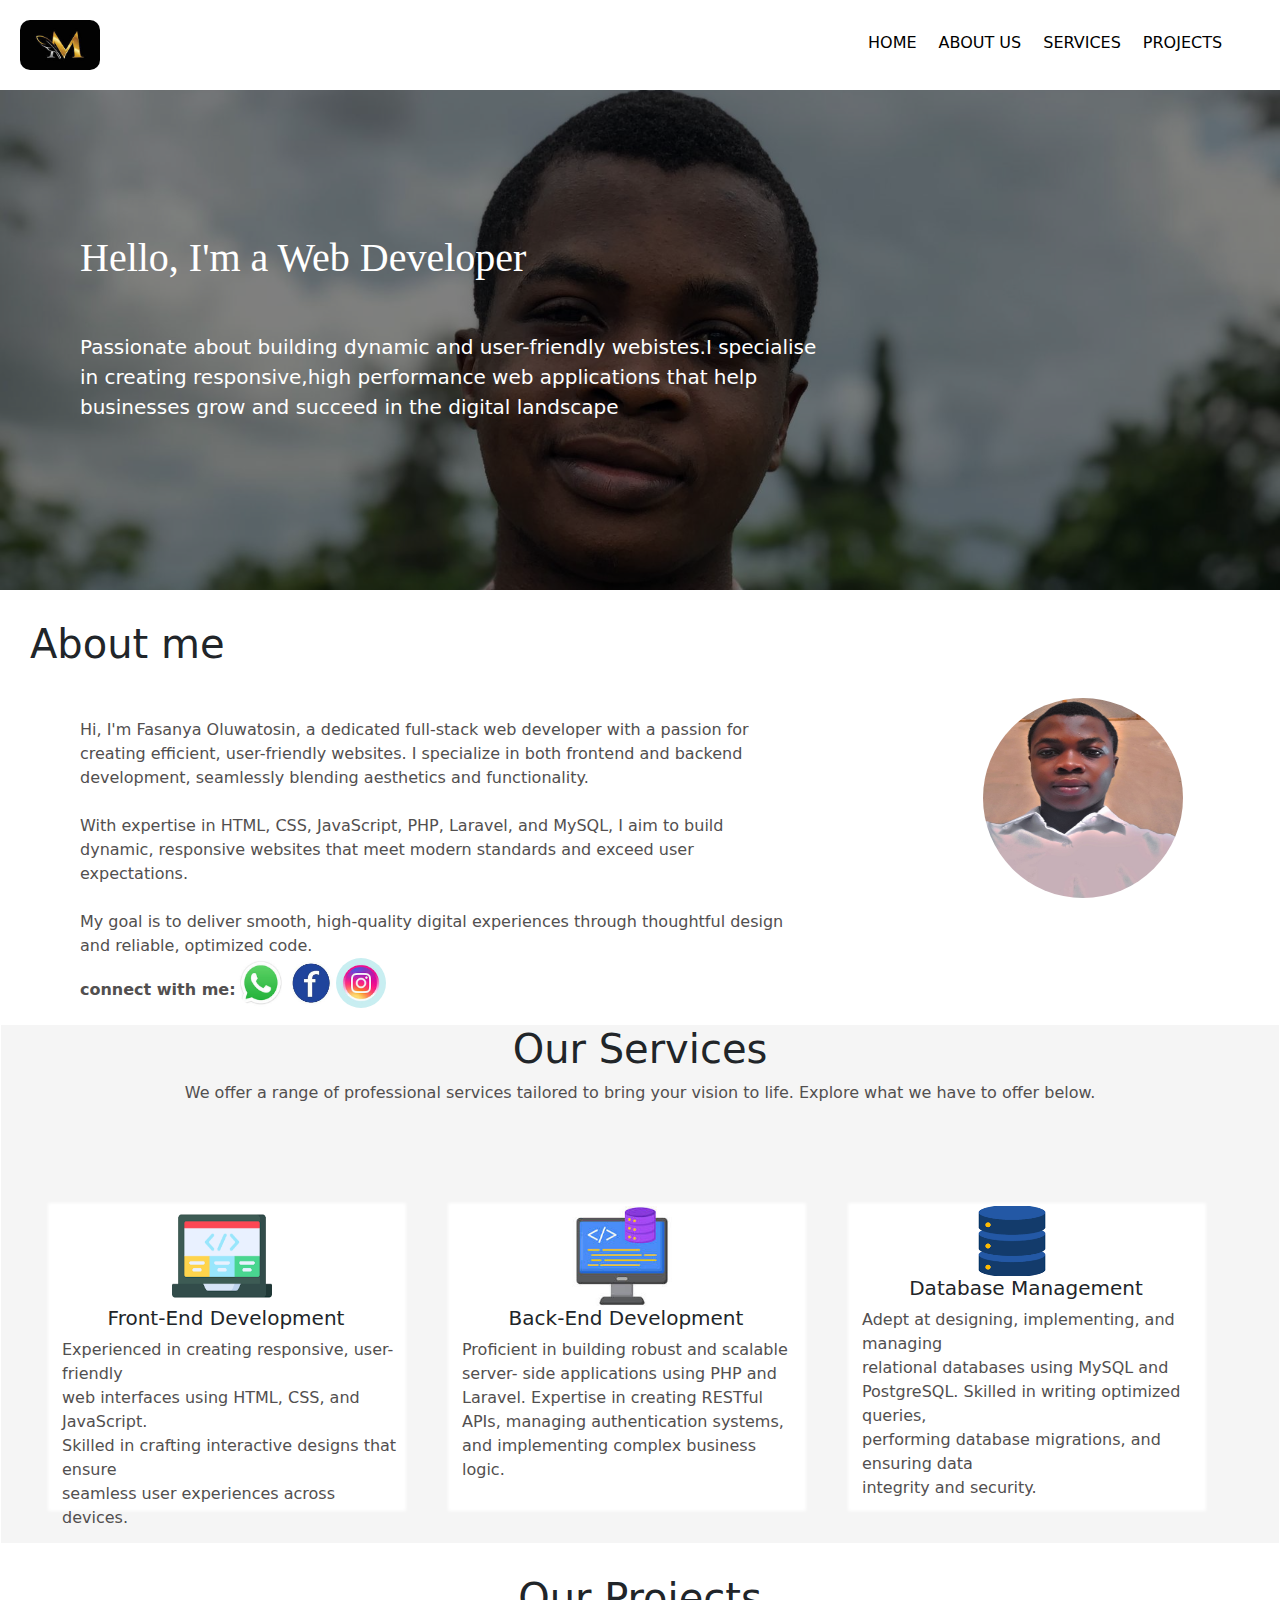
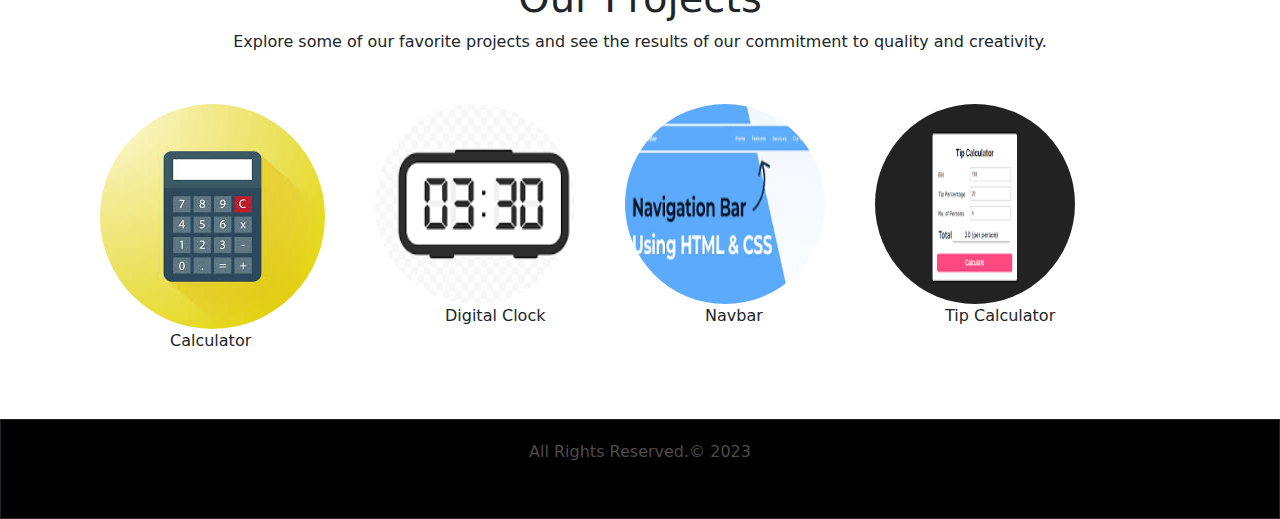
==== specialportfolio/index.html @ a09a17e0 "Add files via upload" ====
<!DOCTYPE html>
<html lang="en">
<head>
    <meta charset="UTF-8">
    <meta name="viewport" content="width=device-width, initial-scale=1.0">
    <title>Portfolio</title>
    <!-- Bootstrap CSS -->
    <link href="https://cdn.jsdelivr.net/npm/bootstrap@5.3.0/dist/css/bootstrap.min.css" rel="stylesheet">
    <link rel="stylesheet" href="./style.css">
</head>
<body  data-bs-spy="scroll" data-bs-target=".menu-bar" data-bs-offset="50" tabindex="0">
    <div class="header">
       <a href="index.html"><img src="./images/logo.jpeg" class="tosin_logo"></a>
       <button id="menu-toggle" class="menu-icon"><b>☰</b></button>
        <div class="menu-bar">
          <!--<button id="menu-toggle" class="menu-toggle"> <img src="./images/menu.png" class="menubar_logo"></button>
          -->  
          <ul id="menu-list" class="menu-list">
                <li><button><a href="index.html">HOME</a></button></li>
                <li><button><a href="#about">ABOUT US</a></button></li>
                <li><button><a href="#services">SERVICES</a></button></li>
                <li><button><a href="#projects">PROJECTS</a></button></li>
            </ul>
        </div>
    </div>

    <div  class="developer_image">
        
        <h1 class="background_upperword"><br><br><br>
            Hello, I'm a Web Developer
        </h1>
        <p class="background-downword">
            Passionate about building dynamic and user-friendly webistes.I specialise<br>
           in creating responsive,high performance web applications that help<br>
            businesses grow and succeed in the digital landscape<br>
        </p>

    </div>
    <h1 id="about" class="about_upperword">
        About me
    </h1>
    <div class="about_me">
        <p class="about_downword">
            Hi, I'm Fasanya Oluwatosin, a dedicated full-stack web developer with a passion for<br>
            creating efficient, user-friendly websites. I specialize in both frontend and backend<br>
            development, seamlessly blending aesthetics and functionality.<br><br>

            With expertise in HTML, CSS, JavaScript, PHP, Laravel, and MySQL, I aim to build <br>
            dynamic, responsive websites that meet modern standards and exceed user <br>
            expectations.<br><br>

            My goal is to deliver smooth, high-quality digital experiences through thoughtful design <br>
            and reliable, optimized code.<br>
            <span class="social_media">
             <b class="connect"> connect with me:</b>
           <a href="#"><img src="./images/download (1).jpeg" class="whatsapp"></a>
           <a href="#"><img src="./images/download.jpeg" class="facebook"></a> 
           <a href="#"><img src="./images/download (2).jpeg" class="instagram"></a>
           </span>
        </p>
        <img src="./images/Snapchat-213502697.jpg" class="round_image">
    </div>
   <div id="services" class="our_services">
    <h1 class="ourservice_word">
        Our Services
    </h1>
    <p class="ourservice_downword">We offer a range of professional services tailored to bring your vision to life. Explore what we have to offer below.</p>
    <div class="ourservice_box">
    <div class="frontend_box">
        <img src="./images/download (4).png" alt="" class="frontend_image">
        <h1 class="frontend_upperword">Front-End Development</h1>
        <p class="frontend_downword">
            Experienced in creating responsive, user-friendly<br>
            web interfaces using HTML, CSS, and JavaScript.<br>
            Skilled in crafting interactive designs that ensure<br>
            seamless user experiences across devices.<br>
        </p>
    </div>
    <div class="backend_box">
        <img src="./images/download (3).jpeg" alt="" class="backend_image">
        <h1 class="backend_upperword">Back-End Development</h1>
        <p class="backend_downword">
            Proficient in building robust and scalable server-
            side applications using PHP and Laravel. Expertise
             in creating RESTful APIs, managing authentication 
             systems, and implementing complex business logic.
        </p>
    </div>
    <div class="database_box">
        <img src="./images/download (5).png" alt="" class="database_image">
        <h1 class="database_upperword">Database Management</h1>
        <p class="database_downword">
            Adept at designing, implementing, and managing<br>
             relational databases using MySQL and <br>
             PostgreSQL. Skilled in writing optimized queries,<br>
              performing database migrations, and ensuring data<br>
               integrity and security.<br>
        </p>
    </div>
   </div>
</div>
<div  id="projects" class="project">
    <h1 class="project_word">
        Our Projects
    </h1>
    <p class="project_downword">Explore some of our favorite projects and see the results of our commitment to quality and creativity.</p>
    <div class="project_image">
        <span class="calculator_group">
   <a href="./projects/calculator/index.html"><img src="./images/calculator.jpeg" alt="" class="calculator_image"></a>
    <p class="calculator_word">Calculator</p>
</span>
<span class="digital_group">
    <a href="./projects/digital_clock/index.html"><img src="./images/digital.png" alt="" class="digital_image"></a>
    <p class="digital_word">Digital Clock</p>
</span>
<span class="navbar_group">
    <a href="./projects/navbar/"><img src="./images/navbar.png" alt="" class="navbar_image"></a>
    <p class="navbar_word">Navbar</p>
</span>
<span class="tipcalculator_group">
    <a href="./projects/tip_calculator/"><img src="./images/tipcalculator.png" alt="" class="tipcalculator_image"></a>
    <p class="tipcalculator_word">Tip Calculator</p>
</span>
   </div>
</div>
<div class="footer">
    <p class="footer_word">
        All Rights Reserved.&copy 2023
    </p>
</div>

    <script src="script.js"></script>
<!-- Bootstrap JS -->
<script src="https://cdn.jsdelivr.net/npm/bootstrap@5.3.0/dist/js/bootstrap.bundle.min.js"></script>
</body>
</html>
---- specialportfolio/style.css ----
body{
    padding: 0;
    margin: 0;
}
.header{
    display: flex;
    height: 90px;
    background-color:#fff;

}
.menu-bar ul{
    display: flex;
    margin-left: 700px;
    margin-top: 30px;

}
.menu-icon {
    display: none; /* Show menu when toggled */
}  
.menubar_logo{
    display: none;
}
.menu-bar ul a{
   text-decoration: none;
   color: #000;
  
}
.menu-bar button{
   border: 1px;
   background-color: #fff;
}
.menu-bar button:hover{
    background-color: rgb(0, 255, 60);
    width: 90px;
    height: 40px;
    border-radius: 20px;
    border: 1px ;
   
 }

.menu-bar li{
    margin-left: 10px;
    list-style: none;
    
}

.tosin_logo{
    border-radius: 10px;
    width: 80px;
    margin: 20px;
    height: 50px;
}
.developer_image{
    background-image:linear-gradient(rgba(0,0,0,0.5),rgba(0,0,0,0.5)), url(./images/IMG-20240622-WA0004.jpg);
    height: 500px;
    background-size: cover;
    background-position-y: -200px;
   

}

.background_upperword{
    color: #fff;
    margin:0px;
    margin-left: 80px;
    font-family:'Times New Roman', Times, serif;
    font-size: 40px;
    
}
.background-downword{
    color: #fff;
    margin-left: 80px;
    margin-top: 50px;
    font-size: 20px;
}
.about_me{
    display: flex;
    margin-left: 80px;
}
.about_upperword{
    margin: 30px;
}
.about_downword{
    margin-top: 20px;
    color: #524f4f;
}
.round_image{
    height: 200px;
    width: 200px;
    border-radius: 200px;
    margin-left: 200px;
}
.social_media{
    display: flex;
}
.whatsapp{
    width: 50px;
    height: 50px;
    border-radius: 100px;
}
.facebook{
    width: 50px;
    height: 50px;
    border-radius: 100px;
}
.instagram{
    width: 50px;
    height: 50px;
    border-radius: 100px;
}
.connect{
    margin-top: 20px;
}
.our_services{
    border: 1px solid white;
    height: 520px;
    background-color: whitesmoke;
}
.ourservice_word{
    text-align: center;

}
.ourservice_downword{
    text-align: center;
    color: #524f4f;
    
}
.frontend_box{
    border: 1px solid white;
    height: 300px;
    width: 350px;
    margin-left: 50px;
    box-shadow: 1px 2px 3px 4px white;
    background-color: white;
}
.frontend_image{
    border-radius: 10px;
    width: 100px;
    height: 100px;
    margin-left: 120px;
}
.frontend_upperword{
    font-size: 20px;
    text-align: center;
}
.frontend_downword{
    margin-left: 10px;
    color: #524f4f;
}
.backend_box{
    border: 1px solid white;
    height: 300px;
    width: 350px;
    margin-left: 50px;
    box-shadow: 1px 2px 3px 4px white;
    background-color: white;
}
.backend_image{
    border-radius: 10px;
    width: 100px;
    height: 100px;
    margin-left: 120px;
}
.backend_upperword{
    font-size: 20px;
    text-align: center;
}
.backend_downword{
    margin-left: 10px;
    color: #524f4f;
}
.database_box{
    border: 1px solid white;
    height: 300px;
    width: 350px;
    margin-left: 50px;
    box-shadow: 1px 2px 3px 4px white;
    background-color: white;
}
.database_image{
    border-radius: 10px;
    width: 80px;
    height: 70px;
    margin-left: 120px;
}
.database_upperword{
    font-size: 20px;
    text-align: center;
}

.database_downword{
    margin-left: 10px;
    color: #524f4f;
}
.ourservice_box{
    display: flex;
    margin-top: 100px;
}
.project_image{
    display: flex;
    margin: 50px;
}
.calculator_group{
    margin-left: 50px;
}
.calculator_image{
    border-radius: 200px;
}
.digital_group{
    margin-left: 50px;
    
}
.digital_image{
    border-radius: 200px;
    height: 200px;
    width: 200px;
}
.navbar_group{
    margin-left: 50px;
}
.navbar_image{
    border-radius: 200px;
    height: 200px;
    width: 200px;
}
.tipcalculator_group{
    margin-left: 50px;
}
.tipcalculator_image{
    border-radius: 200px;
    height: 200px;
    width: 200px;
}
.project_word{
    text-align: center;
    margin-top: 30px;
}
.project_downword{
    text-align: center;
}
.calculator_word{
    margin-left: 70px;
}
.digital_word{
    margin-left: 70px;
}
.navbar_word{
    margin-left: 80px;
}
.tipcalculator_word{
    margin-left: 70px;
}
.footer{
    border: 1px solid;
    height: 100px;
    background-color: #000;
}
.footer_word{
    color: rgb(77, 76, 76);
    text-align: center;
    margin-top: 20px;
}
@media screen and (max-width:400px) {
    body{
        padding: 0;
        margin: 0;
    }
    .header{
        display: flex;
        height: 90px;
        background-color:#fff;
    
    }
    
    .menu-list.show {
        display: block; /* Show menu when toggled */
    }    
   .menu-list li{
    margin-top: 50px;
    
   }
    
   .menu-icon{
    display: block;
    width: 100px;
    border-radius: 30px;
    margin-left: 10px;
    border: 1px solid white;
    background-color: #fff;
    
   }
    .menu-bar ul{
        display: none;
        margin-left:0;
        margin-top: 30px;
       
        
    }
    .menu-bar ul a{
       text-decoration: none;
       color: #000;
      
    }
    .menu-bar button  {
       border: 1px white;
       background-color: #9f9610;
       border-radius: 30px;
       overflow:visible;
       width: 90px;
    }
    .menu-bar button a:hover{
        background-color: rgb(0, 255, 81);
        width: 90px;
        height: 40px;
        border-radius: 20px;
        border: 1px ;
       
     }
    
    .menu-bar li{
        margin-left: 10px;
        list-style: none;
        
    }
    .tosin_logo{
        border-radius: 10px;
        width: 80px;
        margin: 20px;
        height: 50px;
    }
    .developer_image{
        background-image:linear-gradient(rgba(0,0,0,0.5),rgba(0,0,0,0.5)), url(./images/IMG-20240622-WA0004.jpg);
        height: 500px;
        background-size: cover;
        background-repeat: no-repeat;
        background-position-y: -60px;
        
       
    
    }
    
    .background_upperword{
        color: #fff;
        margin:0px;
        margin-left: 40px;
        font-family:'Times New Roman', Times, serif;
        font-size: 20px;
        
    }
    .background-downword{
        color: #fff;
        margin-left: 40px;
        margin-top: 50px;
        font-size: 15px;
    }
    .about_me{
        display: flex;
        margin-left: 30px;
    }
    .about_upperword{
        margin: 30px;
    }
    .about_downword{
        margin-top: 20px;
        color: #524f4f;
    }
    .round_image{
        display: none;
        height: 200px;
        width: 200px;
        border-radius: 200px;
        margin-left: 200px;
    }
    .social_media{
        display: flex;
    }
    .whatsapp{
        width: 50px;
        height: 50px;
        border-radius: 100px;
    }
    .facebook{
        width: 50px;
        height: 50px;
        border-radius: 100px;
    }
    .instagram{
        width: 50px;
        height: 50px;
        border-radius: 100px;
    }
    .connect{
        margin-top: 20px;
    }
    .our_services{
        border: 1px solid #fff;
        height: 1100px;
        background-color: whitesmoke;
    }
    .ourservice_word{
        text-align: center;
    
    }
    .ourservice_downword{
        text-align: center;
        color: #524f4f;
        
    }
    .frontend_box{
        border: 1px solid #fff;
        height: 250px;
        width: 310px;
        margin: 5px;
        box-shadow: 1px 2px 3px 4px white;
        background-color: white;
    }
    .frontend_image{
        border-radius: 10px;
        width: 70px;
        height: 70px;
        margin-left: 120px;
    }
    .frontend_upperword{
        font-size: 20px;
        text-align: center;
    }
    .frontend_downword{
        margin-left: 10px;
        color: #524f4f;
        font-size: 13px;
    }
    .backend_box{
        border: 1px solid #fff;
        height: 250px;
        width: 310px;
        margin: 5px;
        box-shadow: 1px 2px 3px 4px white;
        background-color: white;
    }
    .backend_image{
        border-radius: 10px;
        width: 70px;
        height: 70px;
        margin-left: 120px;
    }
    .backend_upperword{
        font-size: 20px;
        text-align: center;
    }
    .backend_downword{
        margin-left: 10px;
        color: #524f4f;
    }
    .database_box{
        border: 1px solid #fff;
        height: 300px;
        width: 310px;
        margin-left: 5px;
        box-shadow: 1px 2px 3px 4px white;
        background-color: white;
    }
    .database_image{
        border-radius: 10px;
        width: 70px;
        height: 70px;
        margin-left: 120px;
    }
    .database_upperword{
        font-size: 20px;
        text-align: center;
    }
    
    .database_downword{
        margin-left: 10px;
        color: #524f4f;
    }
    .ourservice_box{
        display: flex;
        flex-direction: column;
        margin-top: 100px;
        margin-left: 5px;
    }
    .project_image{
        display: flex;
        flex-direction: column;
        margin: 50px;
    }
    .calculator_group{
        margin-left: 2px;
    }
    .calculator_image{
        border-radius: 200px;
    }
    .digital_group{
        margin-left: 2px;
        
    }
    .digital_image{
        border-radius: 200px;
        height: 200px;
        width: 200px;
    }
    .navbar_group{
        margin-left: 2px;
    }
    .navbar_image{
        border-radius: 200px;
        height: 200px;
        width: 200px;
    }
    .tipcalculator_group{
        margin-left: 2px;
    }
    .tipcalculator_image{
        border-radius: 200px;
        height: 200px;
        width: 200px;
    }
    .project_word{
        text-align: center;
        margin-top: 30px;
    }
    .project_downword{
        text-align: center;
    }
    .calculator_word{
        margin-left: 70px;
    }
    .digital_word{
        margin-left: 70px;
    }
    .navbar_word{
        margin-left: 80px;
    }
    .tipcalculator_word{
        margin-left: 70px;
    }
    .footer{
        border: 1px solid;
        height: 100px;
        background-color: #000;
    }
    .footer_word{
        color: rgb(77, 76, 76);
        text-align: center;
        margin-top: 20px;
    }
}


    
  
@media screen and (min-width:400px) and (max-width:600px) {
    body{
        padding: 0;
        margin: 0;
    }
    .header{
        display: flex;
        height: 90px;
        background-color:#fff;
    
    }
    .menubar_logo{
        display: block;
        margin-left: 200px;
        margin-top: 5px;
        width: 70px;
        height: 70px;
    }
    .menu-list.show {
        display: block; /* Show menu when toggled */
    }    
   .menu-list li{
    margin-top: 50px;
    
   }
    
   .menu-icon{
    display: block;
    width: 100px;
    border-radius: 30px;
    margin-left: 10px;
    border: 1px solid white;
    background-color: #fff;
    
   }
    .menu-bar ul{
        display: none;
        margin-left:0;
        margin-top: 30px;
       
        
    }
    .menu-bar ul a{
       text-decoration: none;
       color: #000;
      
    }
    .menu-bar button  {
       border: 1px white;
       background-color: #9f9610;
       border-radius: 30px;
       overflow:visible;
       width: 90px;
    }
    .menu-bar button a:hover{
        background-color: rgb(0, 255, 81);
        width: 90px;
        height: 40px;
        border-radius: 20px;
        border: 1px ;
       
     }
    
    .menu-bar li{
        margin-left: 10px;
        list-style: none;
        
    }
   .tosin_logo{
        border-radius: 10px;
        width: 80px;
        margin: 20px;
        height: 50px;
    }
    .developer_image{
        background-image:linear-gradient(rgba(0,0,0,0.5),rgba(0,0,0,0.5)), url(./images/IMG-20240622-WA0004.jpg);
        height: 500px;
        background-size: cover;
        background-position-y: -50px;
        
       
    
    }
    
    .background_upperword{
        color: #fff;
        margin:0px;
        margin-left: 40px;
        font-family:'Times New Roman', Times, serif;
        font-size: 20px;
        
    }
    .background-downword{
        color: #fff;
        margin-left: 40px;
        margin-top: 50px;
        font-size: 15px;
    }
    .about_me{
        display: flex;
        margin-left: 30px;
    }
    .about_upperword{
        margin: 30px;
    }
    .about_downword{
        margin-top: 20px;
        color: #524f4f;
    }
    .round_image{
        display: none;
        height: 200px;
        width: 200px;
        border-radius: 200px;
        margin-left: 200px;
    }
    .social_media{
        display: flex;
    }
    .whatsapp{
        width: 50px;
        height: 50px;
        border-radius: 100px;
    }
    .facebook{
        width: 50px;
        height: 50px;
        border-radius: 100px;
    }
    .instagram{
        width: 50px;
        height: 50px;
        border-radius: 100px;
    }
    .connect{
        margin-top: 20px;
    }
    .our_services{
        border: 1px solid #fff;
        height: 1100px;
        background-color: whitesmoke;
    }
    .ourservice_word{
        text-align: center;
    
    }
    .ourservice_downword{
        text-align: center;
        color: #524f4f;
        
    }
    .frontend_box{
        border: 1px solid #fff;
        height: 250px;
        width: 310px;
        margin: 5px;
        box-shadow: 1px 2px 3px 4px white;
        background-color: white;
    }
    .frontend_image{
        border-radius: 10px;
        width: 70px;
        height: 70px;
        margin-left: 120px;
    }
    .frontend_upperword{
        font-size: 20px;
        text-align: center;
    }
    .frontend_downword{
        margin-left: 10px;
        color: #524f4f;
        font-size: 13px;
    }
    .backend_box{
        border: 1px solid #fff;
        height: 250px;
        width: 310px;
        margin-left: 5px;
        margin-top: 8px;
        box-shadow: 1px 2px 3px 4px white;
        background-color: white;
    }
    .backend_image{
        border-radius: 10px;
        width: 70px;
        height: 70px;
        margin-left: 120px;
    }
    .backend_upperword{
        font-size: 20px;
        text-align: center;
    }
    .backend_downword{
        margin-left: 10px;
        color: #524f4f;
    }
    .database_box{
        border: 1px solid #fff;
        height: 300px;
        width: 310px;
        margin-left: 5px;
        margin-top: 10px;
        box-shadow: 1px 2px 3px 4px white;
        background-color: white;
    }
    .database_image{
        border-radius: 10px;
        width: 70px;
        height: 70px;
        margin-left: 120px;
    }
    .database_upperword{
        font-size: 20px;
        text-align: center;
    }
    
    .database_downword{
        margin-left: 10px;
        color: #524f4f;
    }
    .ourservice_box{
        display: flex;
        flex-direction: column;
        margin-top: 100px;
        margin-left: 50px;
    }
    .project_image{
        display: flex;
        flex-direction: column;
        margin: 100px;
    }
    .calculator_group{
        margin-left: 2px;
    }
    .calculator_image{
        border-radius: 200px;
    }
    .digital_group{
        margin-left: 2px;
        
    }
    .digital_image{
        border-radius: 200px;
        height: 200px;
        width: 200px;
    }
    .navbar_group{
        margin-left: 2px;
    }
    .navbar_image{
        border-radius: 200px;
        height: 200px;
        width: 200px;
    }
    .tipcalculator_group{
        margin-left: 2px;
    }
    .tipcalculator_image{
        border-radius: 200px;
        height: 200px;
        width: 200px;
    }
    .project_word{
        text-align: center;
        margin-top: 30px;
    }
    .project_downword{
        text-align: center;
    }
    .calculator_word{
        margin-left: 70px;
    }
    .digital_word{
        margin-left: 70px;
    }
    .navbar_word{
        margin-left: 80px;
    }
    .tipcalculator_word{
        margin-left: 70px;
    }
    .footer{
        border: 1px solid;
        height: 100px;
        background-color: #000;
    }
    .footer_word{
        color: rgb(77, 76, 76);
        text-align: center;
        margin-top: 20px;
    }
}

@media screen and (min-width:600px) and (max-width:800px) {
    body{
        padding: 0;
        margin: 0;
    }
    .header{
        display: flex;
        height: 90px;
        background-color:#fff;
    
    }
    .menubar_logo{
        display: block;
        margin-left: 500px;
        margin-top: 5px;
        width: 70px;
        height: 70px;
    }
    .menu-list.show {
        display: block; /* Show menu when toggled */
    }    
   .menu-list li{
    margin-top: 50px;
    
   }
    
   .menu-icon{
    display: block;
    width: 100px;
    border-radius: 30px;
    margin-left: 10px;
    border: 1px solid white;
    background-color: #fff;
    
   }
    .menu-bar ul{
        display: none;
        margin-left:0;
        margin-top: 30px;
       
        
    }
    .menu-bar ul a{
       text-decoration: none;
       color: #000;
      
    }
    .menu-bar button  {
       border: 1px white;
       background-color: #9f9610;
       border-radius: 30px;
       overflow:visible;
       width: 90px;
    }
    .menu-bar button a:hover{
        background-color: rgb(0, 255, 81);
        width: 90px;
        height: 40px;
        border-radius: 20px;
        border: 1px ;
       
     }
    
    .menu-bar li{
        margin-left: 10px;
        list-style: none;
        
    }
   .tosin_logo{
        border-radius: 10px;
        width: 80px;
        margin: 20px;
        height: 50px;
    }
    .developer_image{
        background-image:linear-gradient(rgba(0,0,0,0.5),rgba(0,0,0,0.5)), url(./images/IMG-20240622-WA0004.jpg);
        height: 500px;
        background-size: cover;
        background-position-y: -60px;
        
       
    
    }
    
    .background_upperword{
        color: #fff;
        margin:0px;
        margin-left: 40px;
        font-family:'Times New Roman', Times, serif;
        font-size: 20px;
        
    }
    .background-downword{
        color: #fff;
        margin-left: 40px;
        margin-top: 50px;
        font-size: 15px;
    }
    .about_me{
        display: flex;
        margin-left: 30px;
    }
    .about_upperword{
        margin: 30px;
    }
    .about_downword{
        margin-top: 20px;
        color: #524f4f;
    }
    .round_image{
        display: none;
        height: 200px;
        width: 200px;
        border-radius: 200px;
        margin-left: 200px;
    }
    .social_media{
        display: flex;
    }
    .whatsapp{
        width: 50px;
        height: 50px;
        border-radius: 100px;
    }
    .facebook{
        width: 50px;
        height: 50px;
        border-radius: 100px;
    }
    .instagram{
        width: 50px;
        height: 50px;
        border-radius: 100px;
    }
    .connect{
        margin-top: 20px;
    }
    .our_services{
        border: 1px solid #fff;
        height: 1500px;
        background-color: whitesmoke;
    }
    .ourservice_word{
        text-align: center;
    
    }
    .ourservice_downword{
        text-align: center;
        color: #524f4f;
        
    }
    .frontend_box{
        border: 1px solid #fff;
        height: 250px;
        width: 310px;
        margin-left: 200px;
        box-shadow: 1px 2px 3px 4px white;
        background-color: white;
    }
    .frontend_image{
        border-radius: 10px;
        width: 70px;
        height: 70px;
        margin-left: 120px;
    }
    .frontend_upperword{
        font-size: 20px;
        text-align: center;
    }
    .frontend_downword{
        margin-left: 10px;
        color: #524f4f;
        font-size: 13px;
    }
    .backend_box{
        border: 1px solid #fff;
        height: 250px;
        width: 310px;
        margin: 200px;
        box-shadow: 1px 2px 3px 4px white;
        background-color: white;
    }
    .backend_image{
        border-radius: 10px;
        width: 70px;
        height: 70px;
        margin-left: 120px;
    }
    .backend_upperword{
        font-size: 20px;
        text-align: center;
    }
    .backend_downword{
        margin-left: 10px;
        color: #524f4f;
    }
    .database_box{
        border: 1px solid #fff;
        height: 250px;
        width: 310px;
        margin-left: 200px;
        box-shadow: 1px 2px 3px 4px white;
        background-color: white;
    }
    .database_image{
        border-radius: 10px;
        width: 70px;
        height: 70px;
        margin-left: 120px;
    }
    .database_upperword{
        font-size: 20px;
        text-align: center;
    }
    
    .database_downword{
        margin-left: 10px;
        color: #524f4f;
    }
    .ourservice_box{
        display: flex;
        flex-direction: column;
        margin-top: 50px;
    }
    .project_image{
        display: flex;
        flex-direction: column;
        margin-left: 250px;
    }
    .calculator_group{
        margin-left: 2px;
    }
    .calculator_image{
        border-radius: 200px;
    }
    .digital_group{
        margin-left: 2px;
        
    }
    .digital_image{
        border-radius: 200px;
        height: 200px;
        width: 200px;
    }
    .navbar_group{
        margin-left: 2px;
    }
    .navbar_image{
        border-radius: 200px;
        height: 200px;
        width: 200px;
    }
    .tipcalculator_group{
        margin-left: 2px;
    }
    .tipcalculator_image{
        border-radius: 200px;
        height: 200px;
        width: 200px;
    }
    .project_word{
        text-align: center;
        margin-top: 30px;
    }
    .project_downword{
        text-align: center;
    }
    .calculator_word{
        margin-left: 70px;
    }
    .digital_word{
        margin-left: 70px;
    }
    .navbar_word{
        margin-left: 80px;
    }
    .tipcalculator_word{
        margin-left: 70px;
    }
    .footer{
        border: 1px solid;
        height: 100px;
        background-color: #000;
    }
    .footer_word{
        color: rgb(77, 76, 76);
        text-align: center;
        margin-top: 20px;
    }
}
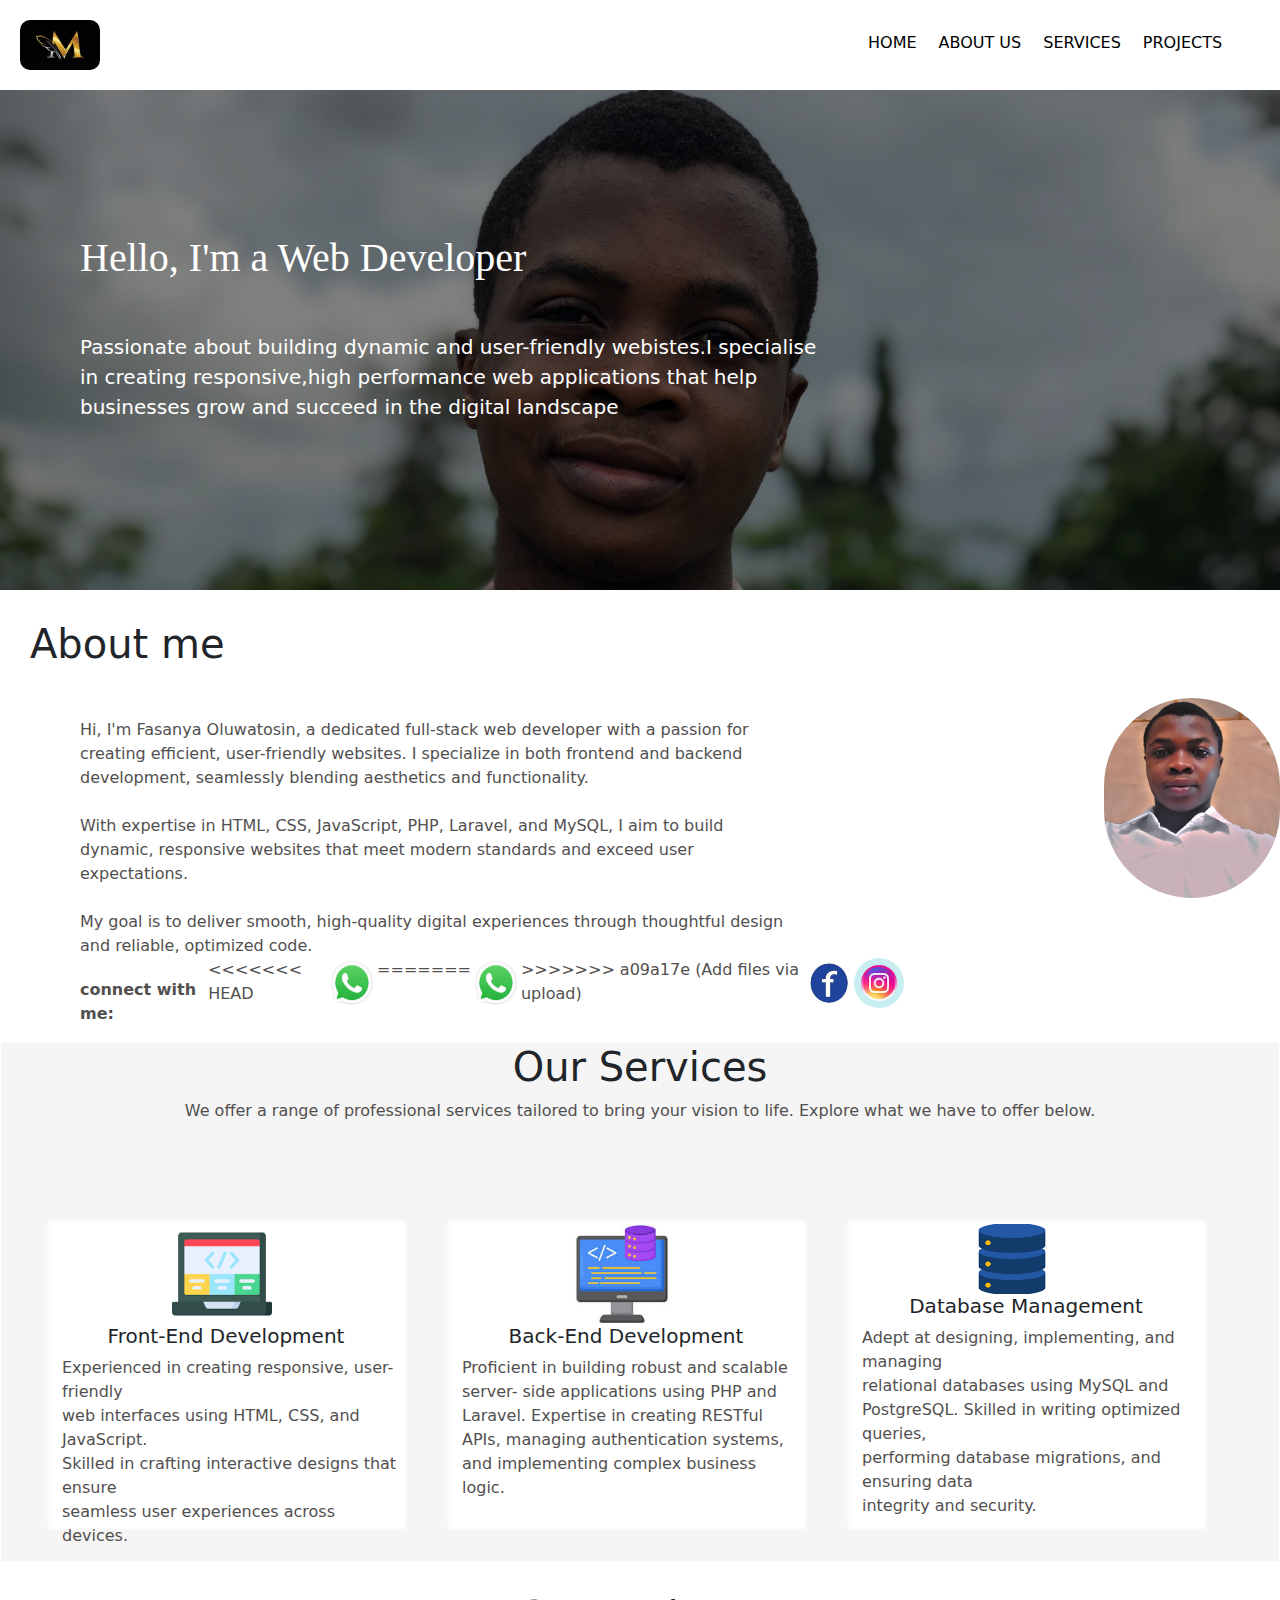
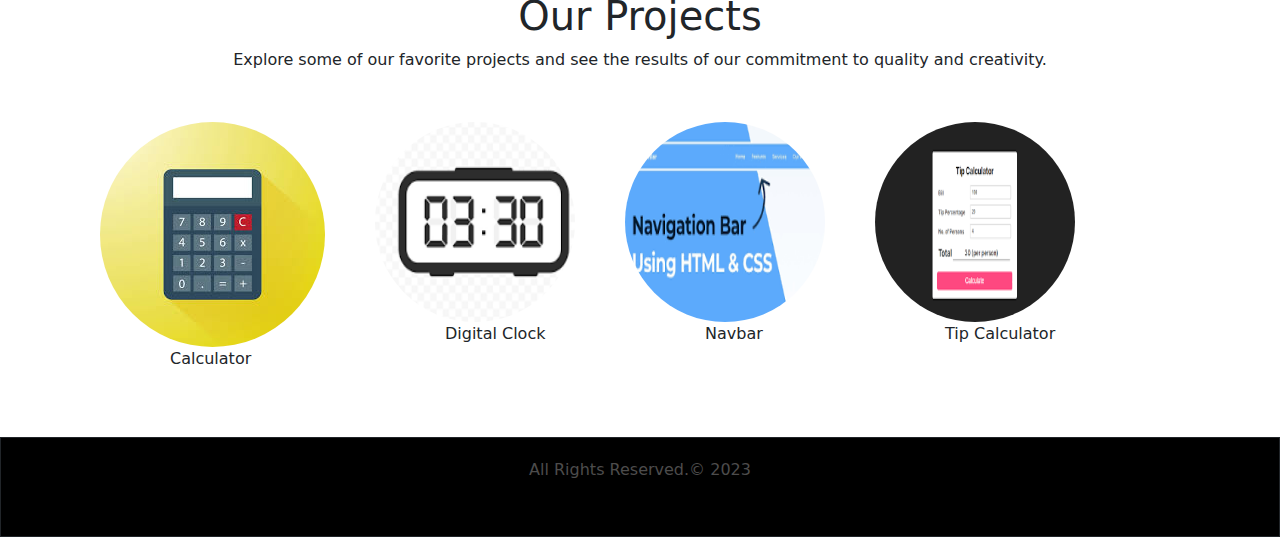
==== commit 054869f1: "Initial commit" ====
--- a/specialportfolio/index.html
+++ b/specialportfolio/index.html
@@ -53,7 +53,11 @@
             and reliable, optimized code.<br>
             <span class="social_media">
              <b class="connect"> connect with me:</b>
+<<<<<<< HEAD
+           <a href="https://wa.me/message/GS7NDX6DIO5QG1"><img src="./images/download (1).jpeg" class="whatsapp"></a>
+=======
            <a href="#"><img src="./images/download (1).jpeg" class="whatsapp"></a>
+>>>>>>> a09a17e (Add files via upload)
            <a href="#"><img src="./images/download.jpeg" class="facebook"></a> 
            <a href="#"><img src="./images/download (2).jpeg" class="instagram"></a>
            </span>
@@ -133,4 +137,4 @@
 <!-- Bootstrap JS -->
 <script src="https://cdn.jsdelivr.net/npm/bootstrap@5.3.0/dist/js/bootstrap.bundle.min.js"></script>
 </body>
-</html>+</html>
